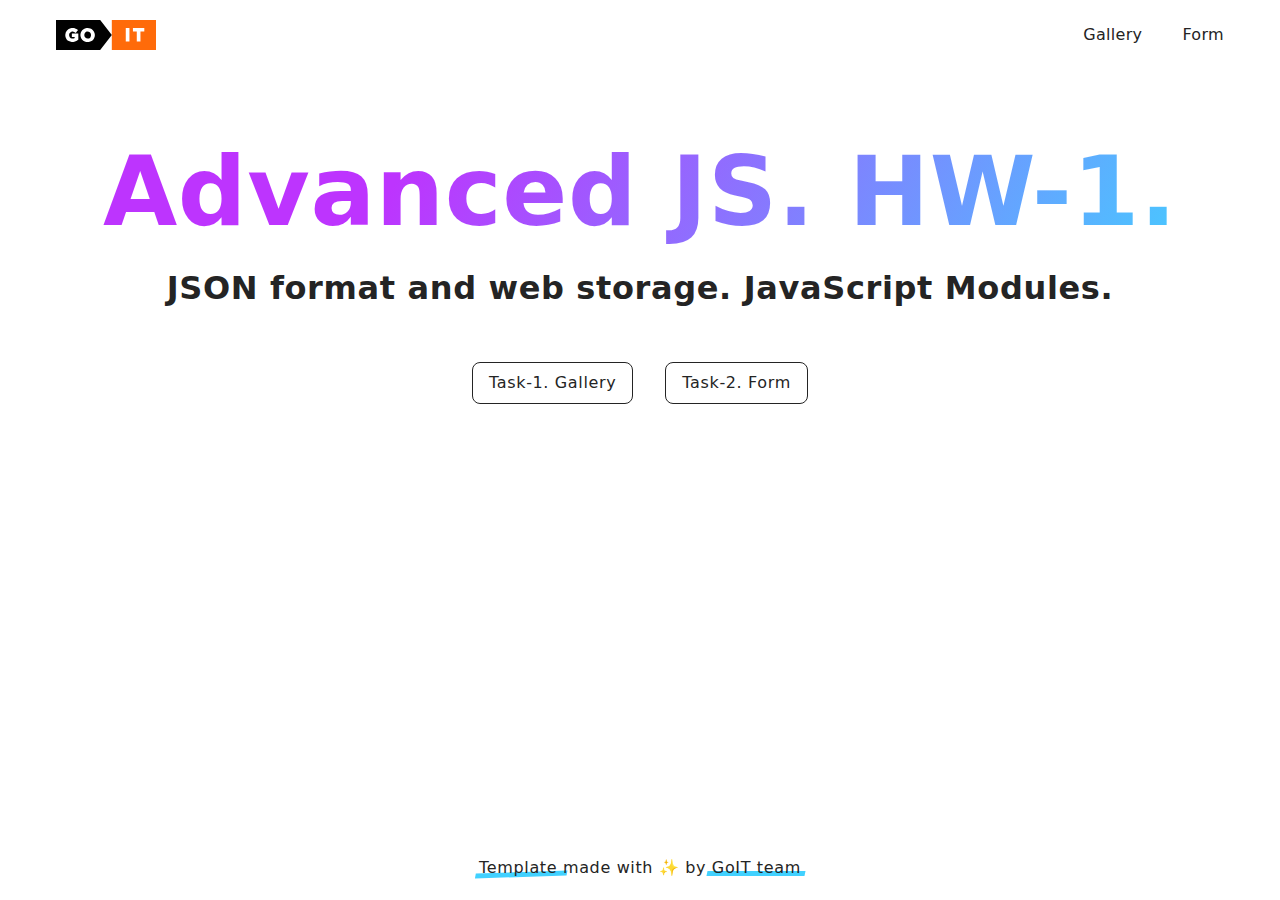
==== src/index.html @ eda43930 "Initial commit" ====
<!DOCTYPE html>
<html lang="en">
  <head>
    <meta charset="UTF-8" />
    <link rel="icon" type="image/x-icon" href="./public/favicon.ico">
    <meta name="viewport" content="width=device-width, initial-scale=1.0" />
    <title>Advanced JS. HW-1.</title>
    <link rel="stylesheet" href="./css/styles.css" />
  </head>
  <body>
    <header class="header">
      <div class="container">
        <nav class="nav">
          <a class="nav-logo" href="./index.html" aria-label="Site logo">
            <img
              src="./img/logo.svg"
              alt="GoIt logo"
              class="nav-logo-icon"
              width="100"
              height="30"
            />
          </a>
          <ul class="nav-list">
            <li class="nav-item">
              <a class="nav-link" href="./1-gallery.html"
                >Gallery</a
              >
            </li>
            <li class="nav-item">
              <a class="nav-link" href="./2-form.html"
                >Form</a
              >
            </li>
          </ul>
        </nav>
      </div>
    </header>
    <main>
      <section class="main-page">
        <div class="container">
          <h1 class="main-title">
            <span class="main-title-gradient">Advanced JS. HW-1.</span>
            JSON format and web storage. JavaScript Modules.
          </h1>
        </div>
      </section>
      <article class="badges">
        <div class="container">
          <ul class="badges-list">
            <li class="badges-item">
              <a class="badges-link" href="./1-gallery.html">
                Task-1. Gallery
              </a>
            </li>
            <li class="badges-item">
              <a class="badges-link" href="./2-form.html"> Task-2. Form </a>
            </li>
          </ul>
        </div>
      </article>
    </main>
    <footer class="footer">
      <div class="container">
        <p class="footer-desc">
          <a
            class="main-title-link"
            href="https://github.com/goitacademy/vanilla-app-template"
            target="_blank"
            rel="noopener noreferrer"
          >
            Template
          </a>
          made with ✨ by
          <a
            class="footer-link"
            href="https://goit.global/ua/"
            target="_blank"
            rel="noopener noreferrer"
          >
            GoIT team
          </a>
        </p>
      </div>
    </footer>
  </body>
</html>
---- src/css/styles.css ----
/**
  |============================
  | include css partials with
  | default @import url()
  |============================
*/
/* Common styles */
@import url('./reset.css');
@import url('./base.css');
@import url('./container.css');
@import url('./animations.css');

/* Sections style */
@import url('./header.css');
@import url('./main-page.css');
@import url('./badges.css');
@import url('./back-link.css');
@import url('./gallery.css');
@import url('./form.css');
@import url('./footer.css');
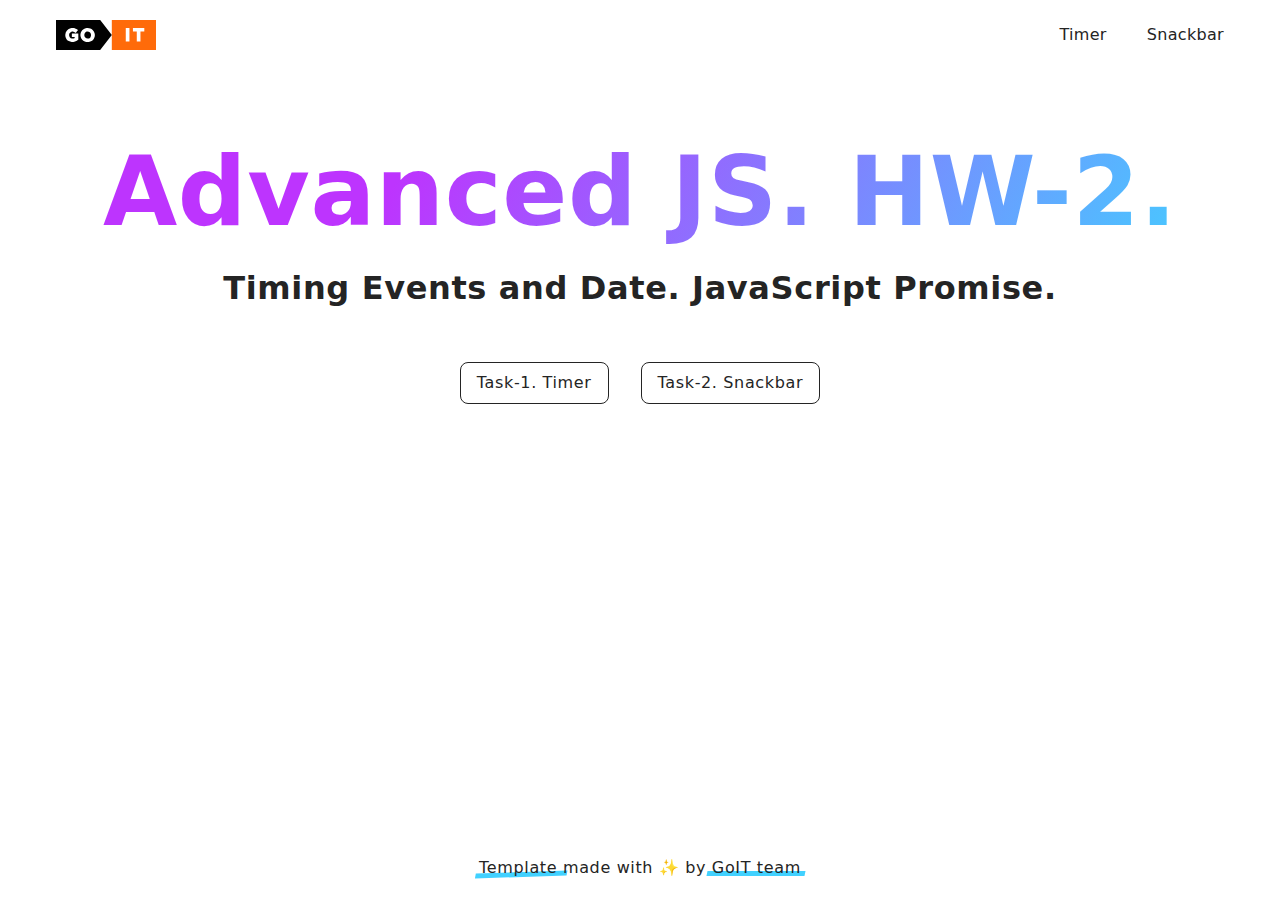
==== commit 00d2783b: "Update index.html" ====
--- a/src/index.html
+++ b/src/index.html
@@ -2,9 +2,10 @@
 <html lang="en">
   <head>
     <meta charset="UTF-8" />
-    <link rel="icon" type="image/x-icon" href="./public/favicon.ico">
+    <link rel="icon" type="image/x-icon" href="./img/favicon.ico">
     <meta name="viewport" content="width=device-width, initial-scale=1.0" />
-    <title>Advanced JS. HW-1.</title>
+    <title>Advanced JS. HW-2.</title>
+    
     <link rel="stylesheet" href="./css/styles.css" />
   </head>
   <body>
@@ -22,13 +23,13 @@
           </a>
           <ul class="nav-list">
             <li class="nav-item">
-              <a class="nav-link" href="./1-gallery.html"
-                >Gallery</a
+              <a class="nav-link" href="./1-timer.html"
+                >Timer</a
               >
             </li>
             <li class="nav-item">
-              <a class="nav-link" href="./2-form.html"
-                >Form</a
+              <a class="nav-link" href="./2-snackbar.html"
+                >Snackbar</a
               >
             </li>
           </ul>
@@ -39,8 +40,8 @@
       <section class="main-page">
         <div class="container">
           <h1 class="main-title">
-            <span class="main-title-gradient">Advanced JS. HW-1.</span>
-            JSON format and web storage. JavaScript Modules.
+            <span class="main-title-gradient">Advanced JS. HW-2.</span>
+            Timing Events and Date. JavaScript Promise.
           </h1>
         </div>
       </section>
@@ -48,12 +49,12 @@
         <div class="container">
           <ul class="badges-list">
             <li class="badges-item">
-              <a class="badges-link" href="./1-gallery.html">
-                Task-1. Gallery
+              <a class="badges-link" href="./1-timer.html">
+                Task-1. Timer
               </a>
             </li>
             <li class="badges-item">
-              <a class="badges-link" href="./2-form.html"> Task-2. Form </a>
+              <a class="badges-link" href="./2-snackbar.html"> Task-2. Snackbar </a>
             </li>
           </ul>
         </div>
--- a/src/css/styles.css
+++ b/src/css/styles.css
@@ -15,6 +15,6 @@
 @import url('./main-page.css');
 @import url('./badges.css');
 @import url('./back-link.css');
-@import url('./gallery.css');
-@import url('./form.css');
+@import url('./timer.css');
+@import url('./snackbar.css');
 @import url('./footer.css');
